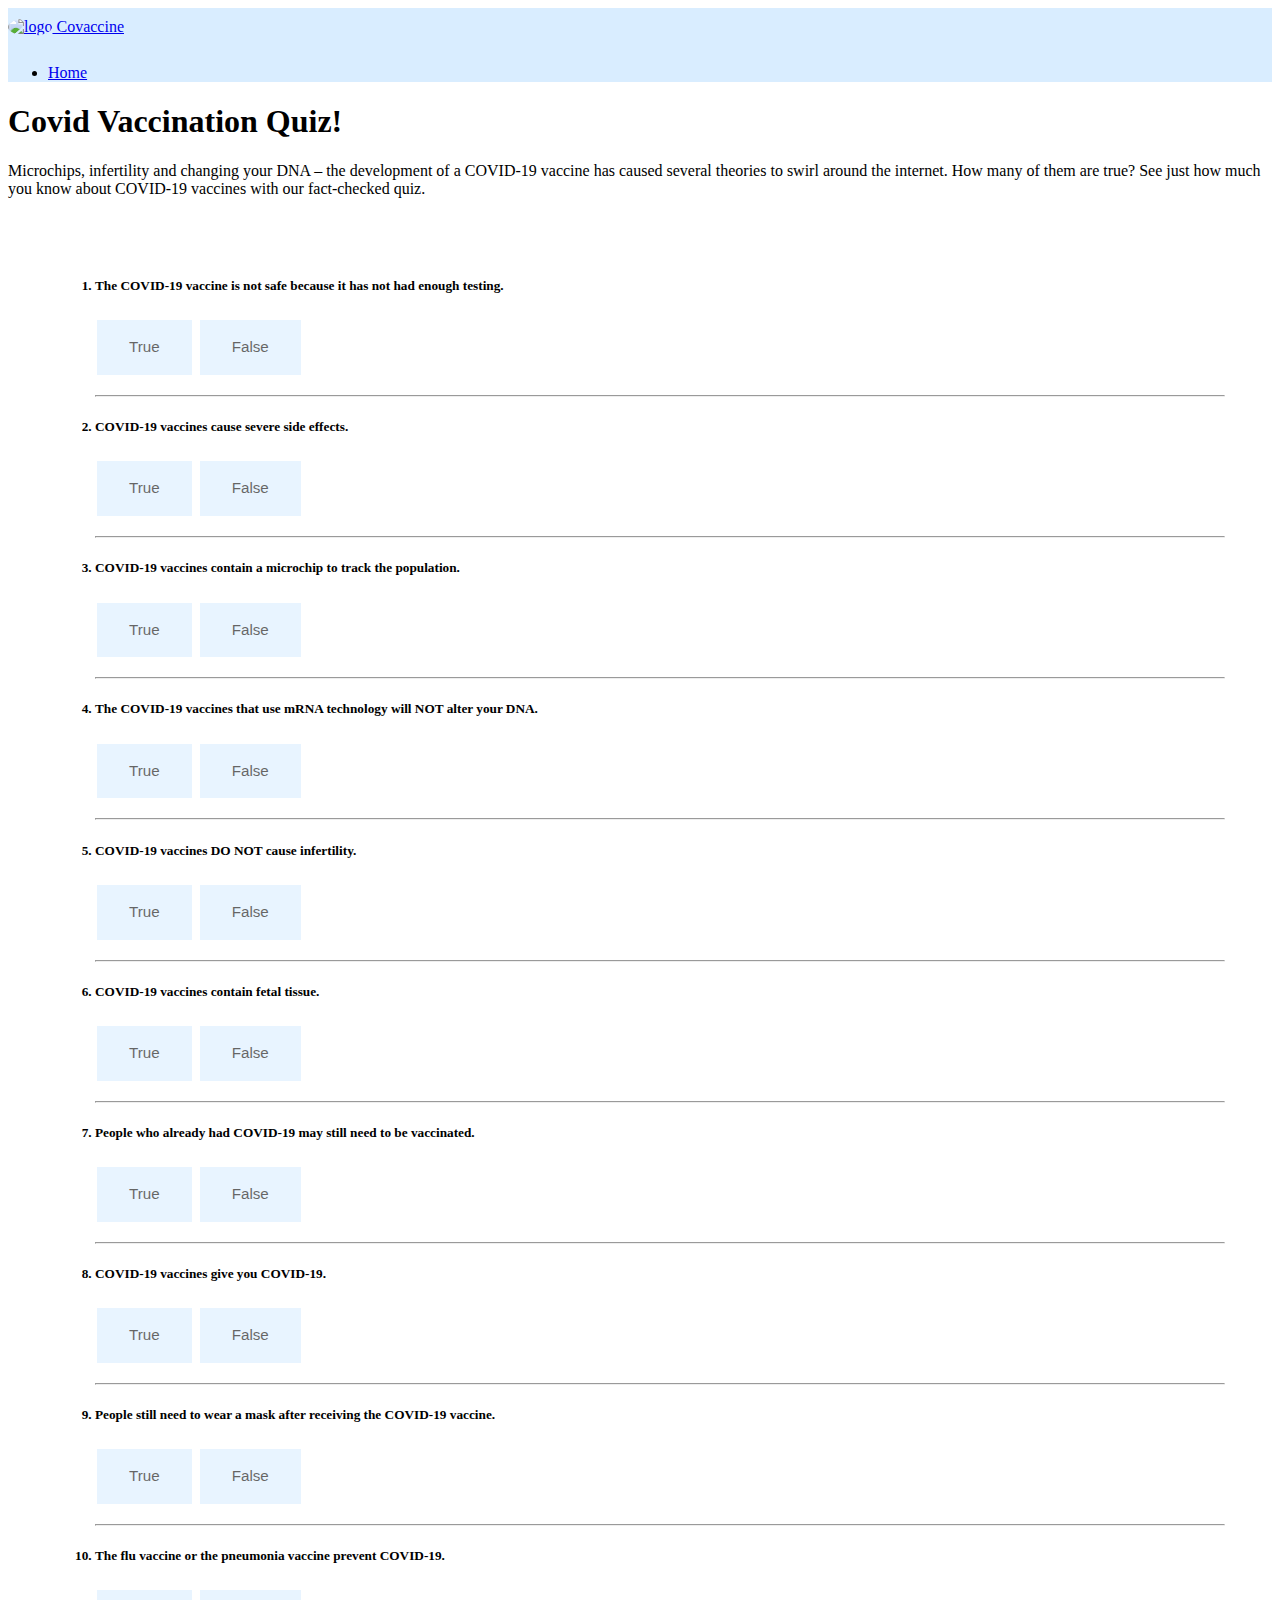
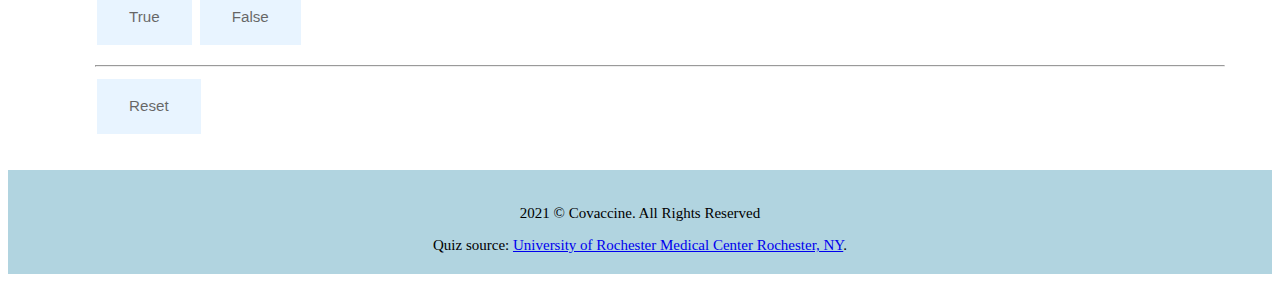
==== quiz.html @ c41edd65 "Add files via upload" ====
<!DOCTYPE html>

<html lang="en">

<head>
    <meta charset="utf-8">
    <meta name="viewport" content="width=device-width, initial-scale=1, shrink-to-fit=no">

    <link rel="stylesheet" href="https://cdn.jsdelivr.net/npm/bootstrap@4.5.3/dist/css/bootstrap.min.css"
        integrity="sha384-TX8t27EcRE3e/ihU7zmQxVncDAy5uIKz4rEkgIXeMed4M0jlfIDPvg6uqKI2xXr2" crossorigin="anonymous">
    <script src="https://code.jquery.com/jquery-3.5.1.slim.min.js"
        integrity="sha384-DfXdz2htPH0lsSSs5nCTpuj/zy4C+OGpamoFVy38MVBnE+IbbVYUew+OrCXaRkfj"
        crossorigin="anonymous"></script>
    <script src="https://cdn.jsdelivr.net/npm/bootstrap@4.5.3/dist/js/bootstrap.bundle.min.js"
        integrity="sha384-ho+j7jyWK8fNQe+A12Hb8AhRq26LrZ/JpcUGGOn+Y7RsweNrtN/tE3MoK7ZeZDyx"
        crossorigin="anonymous"></script>
    <link href="quiz.css" rel="stylesheet">
    <script src="quiz.js"></script>
    <title>Covaccine: Quiz</title>
    <link href="assets/img/favicon.ico" rel="icon">
    <link href="assets/img/favicon.ico" rel="apple-touch-icon">
</head>

<body>
    <nav class="navbar navbar-expand-lg navbar-light sticky-top;" style="background-color: #d9edff;">
        <a class="navbar-brand" href="index.html"><img id="logo" src="assets/img/logo.png" width="30" height="30" alt="logo"
                loading="lazy"> Covaccine</a>
        <button class="navbar-toggler" type="button" data-toggle="collapse" data-target="#navbarNav"
            aria-controls="navbarNav" aria-expanded="false" aria-label="Toggle navigation">
            <span class="navbar-toggler-icon"></span>
        </button>
        <div class="collapse navbar-collapse" id="navbarNav">
            <ul class="navbar-nav">
                <li class="nav-item">
                    <a class="nav-link" href="index.html">Home</a>
                </li>
            </ul>
        </div>
    </nav>

    <div class="jumbotron jumbotron-fluid">
        <div class="container">
            <h1 class="display-4">Covid Vaccination Quiz!</h1>
            <p class="lead">Microchips, infertility and changing your DNA – the development of a COVID-19
                vaccine has caused several theories to swirl around the internet. How many of them are true?
                See just how much you know about COVID-19 vaccines with our fact-checked quiz.</p>
        </div>
    </div>
    <div class="quiz align-items-center">

        <div class="section">
            <ol>
                <h5>
                    <li> The COVID-19 vaccine is not safe because it has not had enough testing.</li>
                </h5>
                <button class="incorrect" onclick="showAnswer(1)">True</button>
                <button class="correct" onclick="showAnswer(1)">False</button>
                <p id="f1"></p>
                <p id="ans1"></p>
                <hr>
                <h5>
                    <li> COVID-19 vaccines cause severe side effects.</li>
                </h5>
                <button class="incorrect" onclick="showAnswer(2)">True</button>
                <button class="correct" onclick="showAnswer(2)">False</button>
                <p id="f1"></p>
                <p id="ans2"></p>
                <hr>
                <h5>
                    <li> COVID-19 vaccines contain a microchip to track the population.</li>
                </h5>
                <button class="incorrect" onclick="showAnswer(3)">True</button>
                <button class="correct" onclick="showAnswer(3)">False</button>
                <p id="f1"></p>
                <p id="ans3"></p>
                <hr>
                <h5>
                    <li> The COVID-19 vaccines that use mRNA technology will NOT alter your DNA.</li>
                </h5>
                <button class="correct" onclick="showAnswer(4)">True</button>
                <button class="incorrect" onclick="showAnswer(4)">False</button>
                <p id="f1"></p>
                <p id="ans4"></p>
                <hr>
                <h5>
                    <li> COVID-19 vaccines DO NOT cause infertility.</li>
                </h5>
                <button class="correct" onclick="showAnswer(5)">True</button>
                <button class="incorrect" onclick="showAnswer(5)">False</button>
                <p id="f1"></p>
                <p id="ans5"></p>
                <hr>
                <h5>
                    <li> COVID-19 vaccines contain fetal tissue.</li>
                </h5>
                <button class="incorrect" onclick="showAnswer(6)">True</button>
                <button class="correct" onclick="showAnswer(6)">False</button>
                <p id="f1"></p>
                <p id="ans6"></p>
                <hr>
                <h5>
                    <li> People who already had COVID-19 may still need to be vaccinated.</li>
                </h5>
                <button class="correct" onclick="showAnswer(7)">True</button>
                <button class="incorrect" onclick="showAnswer(7)">False</button>
                <p id="f1"></p>
                <p id="ans7"></p>
                <hr>
                <h5>
                    <li> COVID-19 vaccines give you COVID-19.</li>
                </h5>
                <button class="incorrect" onclick="showAnswer(8)">True</button>
                <button class="correct" onclick="showAnswer(8)">False</button>
                <p id="f1"></p>
                <p id="ans8"></p>
                <hr>
                <h5>
                    <li> People still need to wear a mask after receiving the COVID-19 vaccine.</li>
                </h5>
                <button class="correct" onclick="showAnswer(9)">True</button>
                <button class="incorrect" onclick="showAnswer(9)">False</button>
                <p id="f1"></p>
                <p id="ans9"></p>
                <hr>
                <h5>
                    <li> The flu vaccine or the pneumonia vaccine prevent COVID-19.</li>
                </h5>
                <button class="incorrect" onclick="showAnswer(10)">True</button>
                <button class="correct" onclick="showAnswer(10)">False</button>
                <p id="f1"></p>
                <p id="ans10"></p>
                <hr>
                <button onClick="window.location.reload();">Reset</button>
        </div>

    </div>



















    <script>
        function showAnswer(num) {
            switch (num) {
                case 1:
                    document.querySelector('#ans1').innerHTML = "The FDA has granted Emergency Use Authorizations (EUA) for the COVID-19 vaccines. This means that they have been shown to be safe and effective in data from large clinical trials. In order to receive an EUA, the vaccine manufacturers must follow at least half the people in the study for at least 2 months after they complete the vaccination series. The vaccine must be proven safe and effective in that group of people."
                    break;
                case 2:
                    document.querySelector('#ans2').innerHTML = "Most side effects of vaccines, including the COVID-19 vaccines, are mild and temporary. After a vaccine is given and the body is building its defenses, mild side effects are normal and expected."
                    break;
                case 3:
                    document.querySelector('#ans3').innerHTML = "A conspiracy theory has spread that Microsoft founder Bill Gates is part of a plan to put microchips into COVID-19 vaccines to track the population with cell towers using 5G technology. This myth began after Gates made a comment about having digital vaccine records. <br> This is false. No such technology exists to gather personal information or track people using microchips put into vaccines. The technology Gates commented about is not a microchip and it has not been put into use. It has nothing to do with the development, testing, or distribution of COVID-19 vaccines."
                    break;
                case 4:
                    document.querySelector('#ans4').innerHTML = "The Pfizer-BioNTech and Moderna vaccines use a type of mRNA (messenger RNA) technology not used in any existing vaccine. There is no DNA in these vaccines. They cannot affect a person's DNA."
                    break;
                case 5:
                    document.querySelector('#ans5').innerHTML = "Another myth spreading online is that COVID-19 vaccines can cause infertility and even miscarriage. This is based on claims that the spike protein made when you get mRNA vaccines blocks a protein needed for a pregnancy to be viable. The protein that is needed for a placenta to stay attached to the uterus is not the same protein as the SARS-CoV-2 spike protein. The antibodies made by the mRNA vaccines will not block the placental binding protein."
                    break;
                case 6:
                    document.querySelector('#ans6').innerHTML = "The AstraZeneca COVID-19 vaccine does not contain any fetal tissue. The vaccine is made, in part, by growing a genetically modified adenovirus in cells from embryonic kidney tissue that come from an abortion done in the 1970s. But none of those cells are in the vaccine."
                    break;
                case 7:
                    document.querySelector('#ans7').innerHTML = "Early data suggests natural immunity from COVID-19 infection may not last very long. More studies are needed. But since reinfection with COVID-19 is possible, the CDC says people may be advised to get a COVID-19 vaccine even if they have been infected before with COVID-19."
                    break;
                case 8:
                    document.querySelector('#ans8').innerHTML = "You can’t get COVID-19 from COVID-19 vaccines. None of the vaccines for COVID-19 that are in development or use in the U.S. have the live virus that causes COVID-19."
                    break;
                case 9:
                    document.querySelector('#ans9').innerHTML = "The vaccines for COVID-19 have so far shown they work to prevent serious illness from the coronavirus that causes it. It is not known if people could be infected and have no symptoms. This means a person could get the vaccine and may still be able to spread the virus to others. Until a majority of the population is has had the vaccine, which will take time, the virus can spread and infect people."
                    break;
                case 10:
                    document.querySelector('#ans10').innerHTML = "Vaccines against pneumonia, such as pneumococcal vaccine and Haemophilus influenza type B (Hib) vaccine, and vaccines against influenza do not provide protection against COVID-19."
            }
        }
    </script>
    <footer class="footer animated" style="padding-top: 20px; padding-bottom: 20px;">
        <div class="footer-alt text-center animated">
            <p class="mb-0">2021 &#169; Covaccine. All Rights Reserved</p>
        </div>
        <div class="small text-center text-muted animated">
            Quiz source: <a
                href="https://www.urmc.rochester.edu/encyclopedia/content.aspx?contenttypeid=40&contentid=COVIDVaccineMythsQuiz&CustomAnswers_COVIDVaccineMythsQuiz=q1a1,q2a1,q3a1"
                target="_blank" rel="noopener noreferrer">University
                of Rochester Medical Center Rochester, NY</a>.
        </div>
    </footer>
</body>

</html>
---- quiz.css ----
#logo {
    border-radius: 50%;
}
.w-100 {
    width: 100% !important;
    height: 50vh;
  }
  #myCanvasContainer {
    position: relative;
    font-family: 'Courgette',cursive;
}
canvas {
    display: inline-block;
    vertical-align: baseline;
}
.jumbotron-fluid {
    background-image: url("assets/img/quiz.jpg");
}
.display-4 {
    text-decoration: bold;
}
.quiz {
    margin-top: 50px !important;
    margin-left: auto;
    margin-right: auto;
    padding-left: 15px;
    padding-right: 15px;
}
.footer {
    background-color: #B1D4E0;
    font-size: 15px;
    left: 0;
    bottom: 0;
    width: 100%;
    text-align: center;
  }

.section {
    padding: 0.5rem 2rem 1rem 2rem;
}

.section:hover {
    background-color: #f5f5f5;
    transition: color 2s ease-in-out, background-color 0.15s ease-in-out;
}

button {
    background-color: #d9edff;
    border: none;
    padding: 16px 32px;
    text-align: center;
    margin: 4px 2px;
    opacity: 0.6;
    display: inline-block;
    text-decoration: none;
    cursor: pointer;
    font-size: 0.95rem;
    font-weight: 500;
    line-height: 1.5;
    text-align: center;
    transition: color 0.15s ease-in-out, background-color 0.15s ease-in-out, border-color 0.15s ease-in-out, box-shadow 0.15s ease-in-out;
    vertical-align: middle;
  }
  
button:hover {opacity: 1}
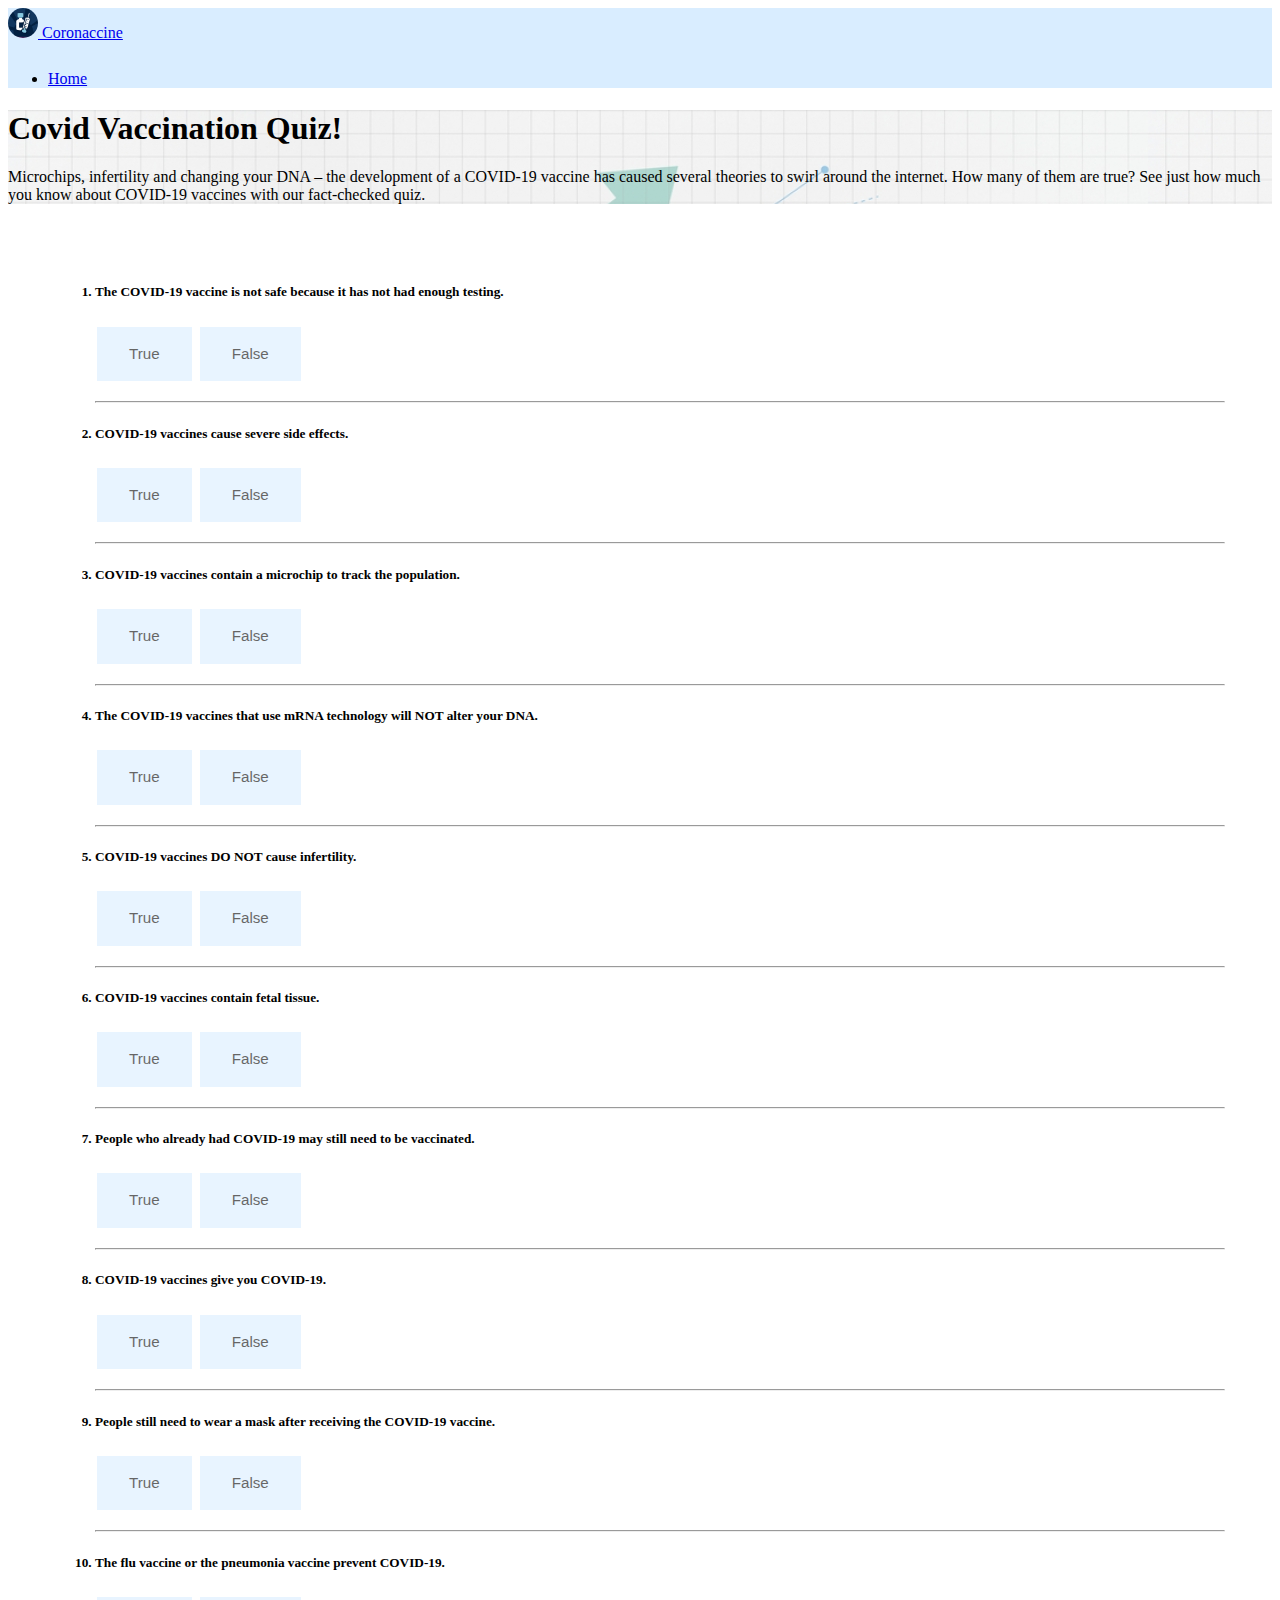
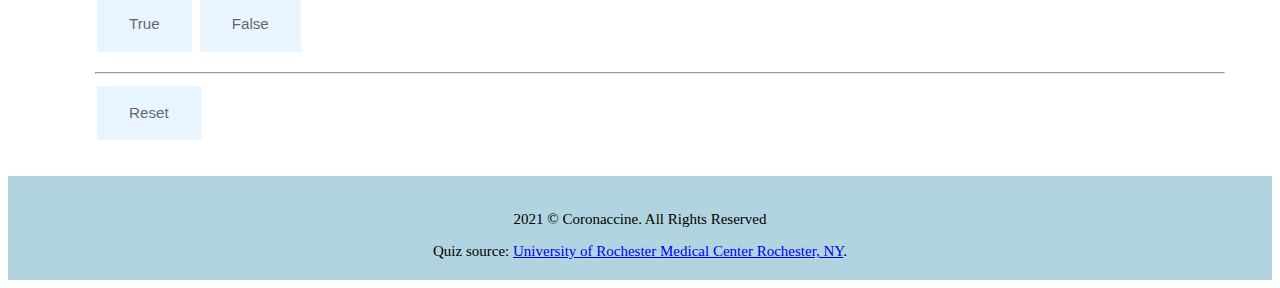
==== commit ffac34f4: "Update quiz.html" ====
--- a/quiz.html
+++ b/quiz.html
@@ -16,7 +16,7 @@
         crossorigin="anonymous"></script>
     <link href="quiz.css" rel="stylesheet">
     <script src="quiz.js"></script>
-    <title>Covaccine: Quiz</title>
+    <title>Coronaccine: Quiz</title>
     <link href="assets/img/favicon.ico" rel="icon">
     <link href="assets/img/favicon.ico" rel="apple-touch-icon">
 </head>
@@ -24,7 +24,7 @@
 <body>
     <nav class="navbar navbar-expand-lg navbar-light sticky-top;" style="background-color: #d9edff;">
         <a class="navbar-brand" href="index.html"><img id="logo" src="assets/img/logo.png" width="30" height="30" alt="logo"
-                loading="lazy"> Covaccine</a>
+                loading="lazy"> Coronaccine</a>
         <button class="navbar-toggler" type="button" data-toggle="collapse" data-target="#navbarNav"
             aria-controls="navbarNav" aria-expanded="false" aria-label="Toggle navigation">
             <span class="navbar-toggler-icon"></span>
@@ -190,7 +190,7 @@
     </script>
     <footer class="footer animated" style="padding-top: 20px; padding-bottom: 20px;">
         <div class="footer-alt text-center animated">
-            <p class="mb-0">2021 &#169; Covaccine. All Rights Reserved</p>
+            <p class="mb-0">2021 &#169; Coronaccine. All Rights Reserved</p>
         </div>
         <div class="small text-center text-muted animated">
             Quiz source: <a
@@ -201,4 +201,4 @@
     </footer>
 </body>
 
-</html>+</html>
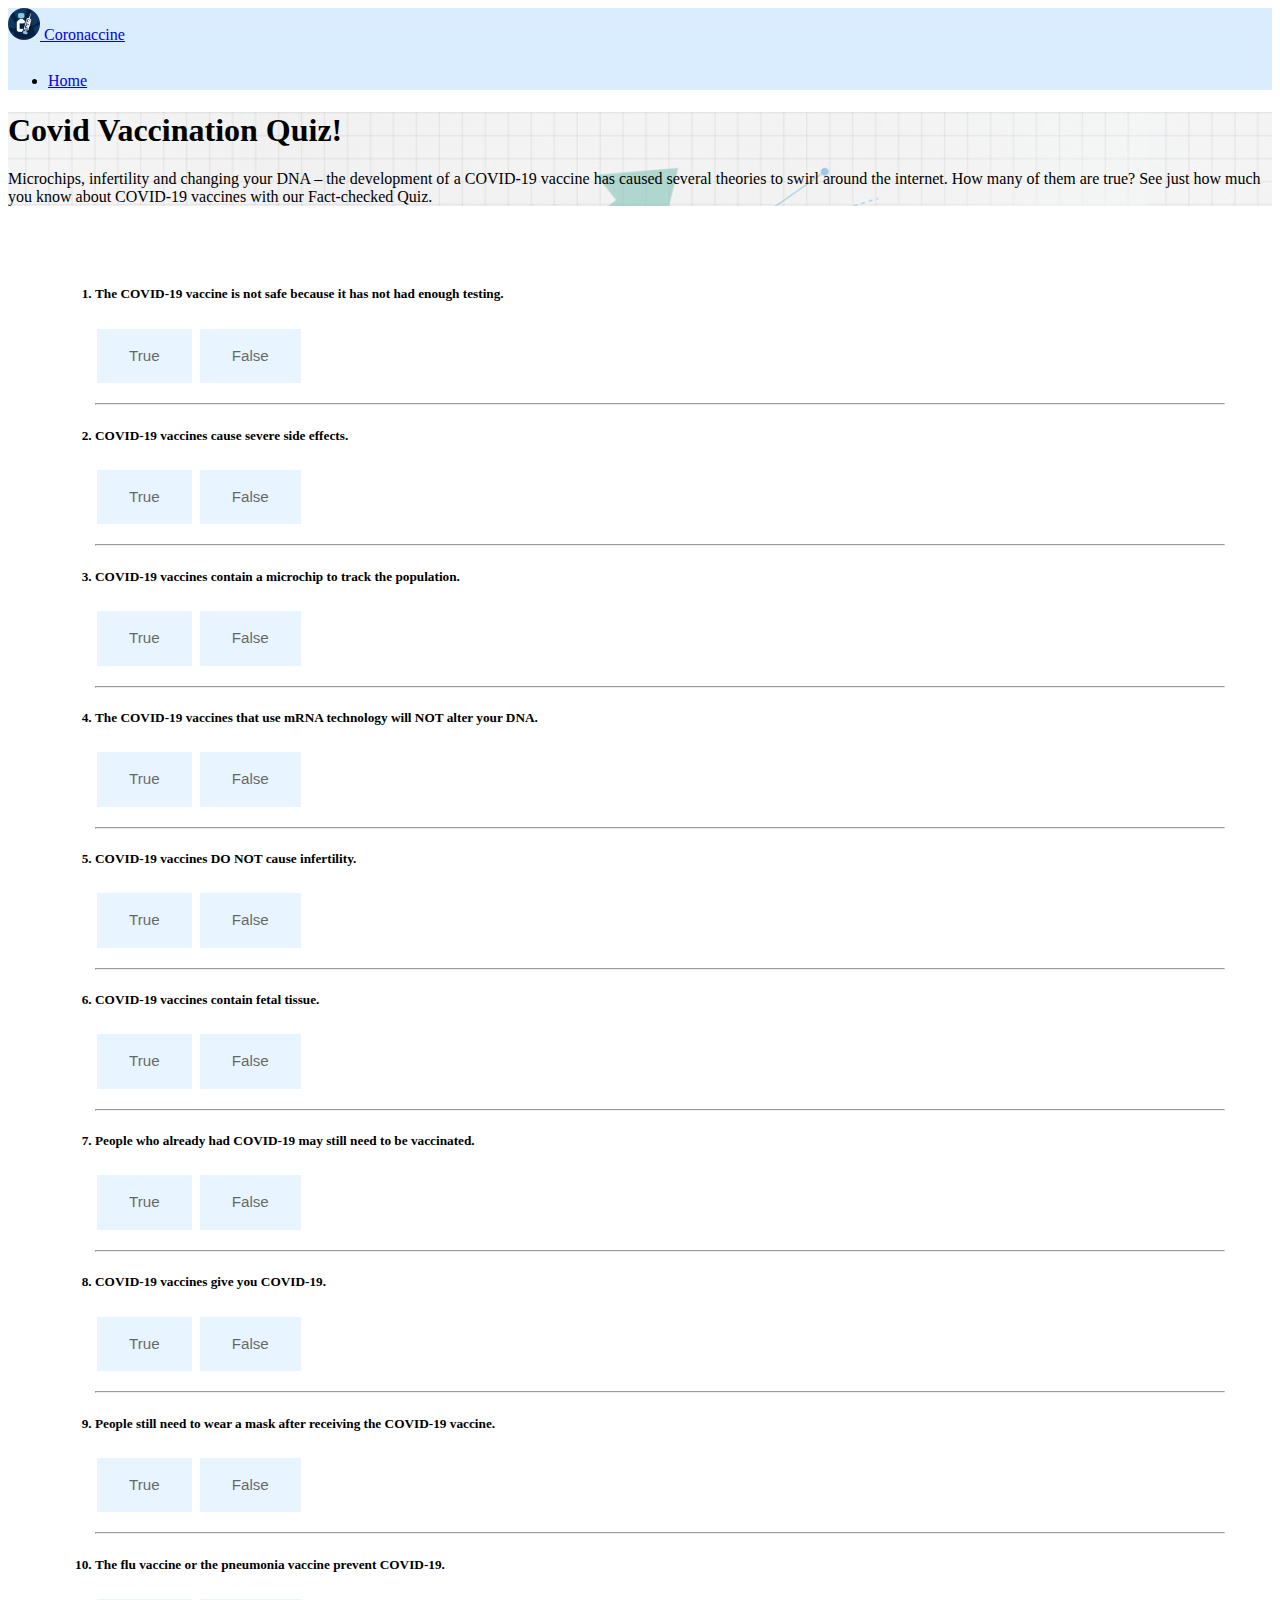
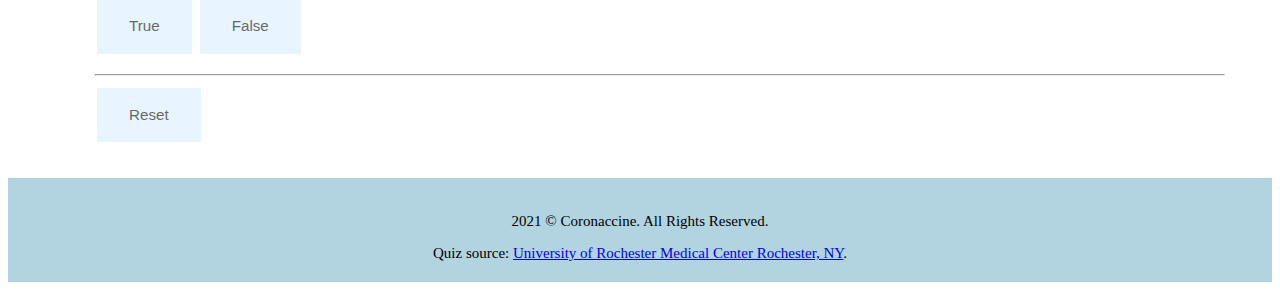
==== commit 8df1bff9: "width and height of the nav bar modified." ====
--- a/quiz.html
+++ b/quiz.html
@@ -23,7 +23,7 @@
 
 <body>
     <nav class="navbar navbar-expand-lg navbar-light sticky-top;" style="background-color: #d9edff;">
-        <a class="navbar-brand" href="index.html"><img id="logo" src="assets/img/logo.png" width="30" height="30" alt="logo"
+        <a class="navbar-brand" href="index.html"><img id="logo" src="assets/img/logo.png" width="32" height="32" alt="logo"
                 loading="lazy"> Coronaccine</a>
         <button class="navbar-toggler" type="button" data-toggle="collapse" data-target="#navbarNav"
             aria-controls="navbarNav" aria-expanded="false" aria-label="Toggle navigation">
@@ -43,7 +43,7 @@
             <h1 class="display-4">Covid Vaccination Quiz!</h1>
             <p class="lead">Microchips, infertility and changing your DNA – the development of a COVID-19
                 vaccine has caused several theories to swirl around the internet. How many of them are true?
-                See just how much you know about COVID-19 vaccines with our fact-checked quiz.</p>
+                See just how much you know about COVID-19 vaccines with our Fact-checked Quiz.</p>
         </div>
     </div>
     <div class="quiz align-items-center">
@@ -190,7 +190,7 @@
     </script>
     <footer class="footer animated" style="padding-top: 20px; padding-bottom: 20px;">
         <div class="footer-alt text-center animated">
-            <p class="mb-0">2021 &#169; Coronaccine. All Rights Reserved</p>
+            <p class="mb-0">2021 &#169; Coronaccine. All Rights Reserved. </p>
         </div>
         <div class="small text-center text-muted animated">
             Quiz source: <a
